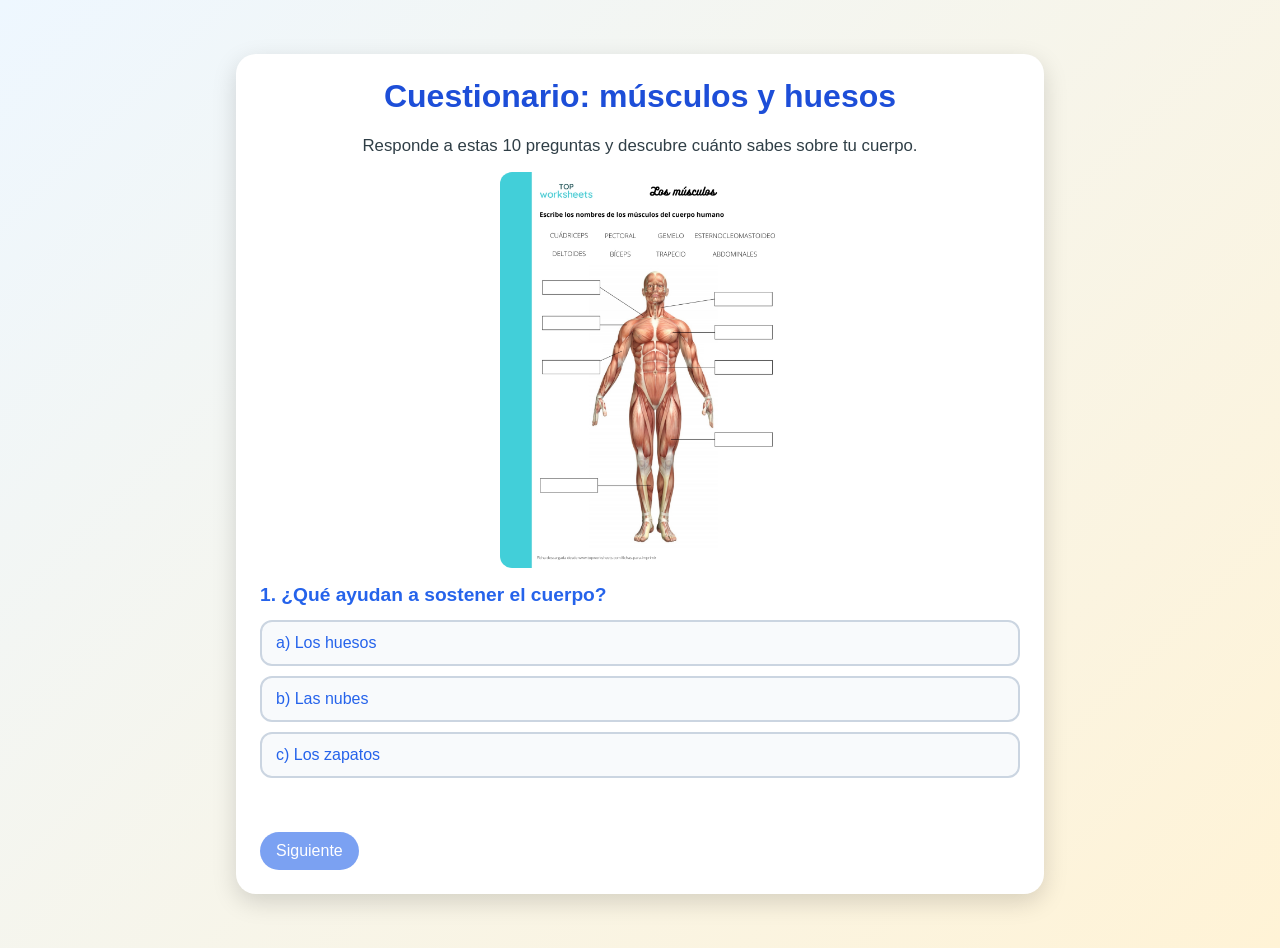
==== cuestionario.html @ 08a990bd "Finaliza ajustes de posiciones y tipografía en musculos.html" ====
<!DOCTYPE html>
<html lang="es">
<head>
  <meta charset="UTF-8">
  <meta name="viewport" content="width=device-width, initial-scale=1.0">
  <title>Cuestionario de músculos y huesos</title>
  <style>
    body {
      font-family: Arial, sans-serif;
      background: linear-gradient(135deg, #eef7ff, #fff3d6);
      color: #2f3e46;
      margin: 0;
      padding: 24px;
      display: flex;
      justify-content: center;
      align-items: center;
      min-height: 100vh;
    }

    .contenedor {
      background: white;
      border-radius: 20px;
      box-shadow: 0 8px 24px rgba(0, 0, 0, 0.15);
      width: min(90vw, 760px);
      padding: 24px;
    }

    h1 {
      margin-top: 0;
      text-align: center;
      color: #1d4ed8;
    }

    .intro {
      text-align: center;
      font-size: 1.05rem;
      margin-bottom: 16px;
    }

    .imagen {
      display: block;
      margin: 0 auto 16px;
      max-width: 280px;
      width: 100%;
      border-radius: 12px;
    }

    .pregunta {
      font-size: 1.2rem;
      font-weight: bold;
      margin-bottom: 14px;
      color: #2563eb;
    }

    .opciones {
      display: grid;
      gap: 10px;
    }

    .opcion {
      padding: 12px 14px;
      border: 2px solid #cbd5e1;
      border-radius: 12px;
      background: #f8fafc;
      cursor: pointer;
      font-size: 1rem;
      text-align: left;
      color: #2563eb;
    }

    .opcion:hover {
      background: #e0f2fe;
      border-color: #60a5fa;
    }

    .opcion.correcta {
      background: #dcfce7;
      border-color: #22c55e;
    }

    .opcion.incorrecta {
      background: #fee2e2;
      border-color: #ef4444;
    }

    .feedback {
      margin-top: 14px;
      font-weight: bold;
      min-height: 24px;
    }

    .acciones {
      display: flex;
      justify-content: space-between;
      gap: 10px;
      margin-top: 16px;
      flex-wrap: wrap;
    }

    button {
      border: none;
      border-radius: 999px;
      padding: 10px 16px;
      font-size: 1rem;
      cursor: pointer;
      background: #2563eb;
      color: white;
    }

    button:disabled {
      opacity: 0.6;
      cursor: not-allowed;
    }

    .resultado {
      display: none;
      text-align: center;
    }

    .resultado h2 {
      color: #1d4ed8;
    }

    .resultado p {
      font-size: 1.1rem;
    }
  </style>
</head>
<body>
  <main class="contenedor">
    <h1>Cuestionario: músculos y huesos</h1>
    <p class="intro">Responde a estas 10 preguntas y descubre cuánto sabes sobre tu cuerpo.</p>
    <img class="imagen" src="images/176289449-sistema-muscular-humano-esquema-y-plantilla-para-anatomía-lección-de-biología-frente-vista.jpg" alt="Ilustración más realista del cuerpo humano con músculos">

    <section id="quiz">
      <div id="pregunta" class="pregunta"></div>
      <div id="opciones" class="opciones"></div>
      <div id="feedback" class="feedback"></div>
      <div class="acciones">
        <button id="siguiente" type="button">Siguiente</button>
      </div>
    </section>

    <section id="resultado" class="resultado">
      <h2>¡Fin del cuestionario!</h2>
      <p id="mensajeResultado"></p>
      <button id="reiniciar" type="button">Volver a empezar</button>
    </section>
  </main>

  <script>
    const preguntas = [
      {
        pregunta: '¿Qué ayudan a sostener el cuerpo?',
        opciones: ['Los huesos', 'Las nubes', 'Los zapatos'],
        correcta: 0
      },
      {
        pregunta: '¿Qué nos ayudan a movernos?',
        opciones: ['Los músculos', 'Las puertas', 'Las estrellas'],
        correcta: 0
      },
      {
        pregunta: '¿Cuál de estos es un hueso?',
        opciones: ['Brazo', 'Pierna', 'Fémur'],
        correcta: 2
      },
      {
        pregunta: '¿Dónde está el cráneo?',
        opciones: ['En la cabeza', 'En la mano', 'En el pie'],
        correcta: 0
      },
      {
        pregunta: '¿Qué músculos usamos cuando levantamos un objeto?',
        opciones: ['Los músculos del brazo', 'Las orejas', 'La lengua'],
        correcta: 0
      },
      {
        pregunta: '¿Qué parte del cuerpo protege el cerebro?',
        opciones: ['La columna', 'El cráneo', 'La rodilla'],
        correcta: 1
      },
      {
        pregunta: '¿Qué hueso está en la espalda y nos ayuda a mantener el cuerpo recto?',
        opciones: ['La columna', 'El codo', 'El tobillo'],
        correcta: 0
      },
      {
        pregunta: '¿Qué músculo está en el brazo y nos ayuda a doblarlo?',
        opciones: ['El bíceps', 'El estómago', 'El ojo'],
        correcta: 0
      },
      {
        pregunta: '¿Qué huesos protegen los órganos del pecho?',
        opciones: ['Las costillas', 'Los dientes', 'Los dedos'],
        correcta: 0
      },
      {
        pregunta: '¿Qué pasa cuando movemos los músculos?',
        opciones: ['Nos movemos', 'Nos volvemos de piedra', 'Nos ponemos a dormir'],
        correcta: 0
      }
    ];

    const preguntaEl = document.getElementById('pregunta');
    const opcionesEl = document.getElementById('opciones');
    const feedbackEl = document.getElementById('feedback');
    const siguienteBtn = document.getElementById('siguiente');
    const quizEl = document.getElementById('quiz');
    const resultadoEl = document.getElementById('resultado');
    const mensajeResultadoEl = document.getElementById('mensajeResultado');
    const reiniciarBtn = document.getElementById('reiniciar');

    let indiceActual = 0;
    let aciertos = 0;
    let respuestaSeleccionada = false;

    function mostrarPregunta() {
      feedbackEl.textContent = '';
      respuestaSeleccionada = false;
      opcionesEl.innerHTML = '';
      const pregunta = preguntas[indiceActual];
      preguntaEl.textContent = `${indiceActual + 1}. ${pregunta.pregunta}`;

      pregunta.opciones.forEach((opcion, index) => {
        const boton = document.createElement('button');
        boton.className = 'opcion';
        boton.type = 'button';
        boton.textContent = `${String.fromCharCode(97 + index)}) ${opcion}`;
        boton.addEventListener('click', () => comprobarRespuesta(index, boton));
        opcionesEl.appendChild(boton);
      });

      siguienteBtn.disabled = true;
    }

    function comprobarRespuesta(index, boton) {
      if (respuestaSeleccionada) return;
      respuestaSeleccionada = true;
      const correcta = preguntas[indiceActual].correcta;

      Array.from(opcionesEl.children).forEach((botonOpcion, i) => {
        botonOpcion.disabled = true;
        if (i === correcta) {
          botonOpcion.classList.add('correcta');
        } else if (i === index) {
          botonOpcion.classList.add('incorrecta');
        }
      });

      if (index === correcta) {
        aciertos += 1;
        feedbackEl.textContent = '¡Correcto! Muy bien.';
      } else {
        feedbackEl.textContent = `No es correcto. La respuesta correcta era: ${String.fromCharCode(97 + correcta)}). ${preguntas[indiceActual].opciones[correcta]}`;
      }

      siguienteBtn.disabled = false;
    }

    function siguientePregunta() {
      indiceActual += 1;
      if (indiceActual < preguntas.length) {
        mostrarPregunta();
      } else {
        mostrarResultado();
      }
    }

    function mostrarResultado() {
      quizEl.style.display = 'none';
      resultadoEl.style.display = 'block';
      const porcentaje = Math.round((aciertos / preguntas.length) * 100);
      let mensaje = '';

      if (porcentaje === 100) {
        mensaje = '¡Fantástico! Has acertado todas las preguntas.';
      } else if (porcentaje >= 70) {
        mensaje = '¡Muy bien! Has aprendido mucho sobre músculos y huesos.';
      } else {
        mensaje = '¡Sigue practicando! Puedes volver a intentarlo.';
      }

      mensajeResultadoEl.textContent = `Has acertado ${aciertos} de ${preguntas.length} preguntas (${porcentaje}%). ${mensaje}`;
    }

    function reiniciarQuiz() {
      indiceActual = 0;
      aciertos = 0;
      quizEl.style.display = 'block';
      resultadoEl.style.display = 'none';
      mostrarPregunta();
    }

    siguienteBtn.addEventListener('click', siguientePregunta);
    reiniciarBtn.addEventListener('click', reiniciarQuiz);
    mostrarPregunta();
  </script>
</body>
</html>
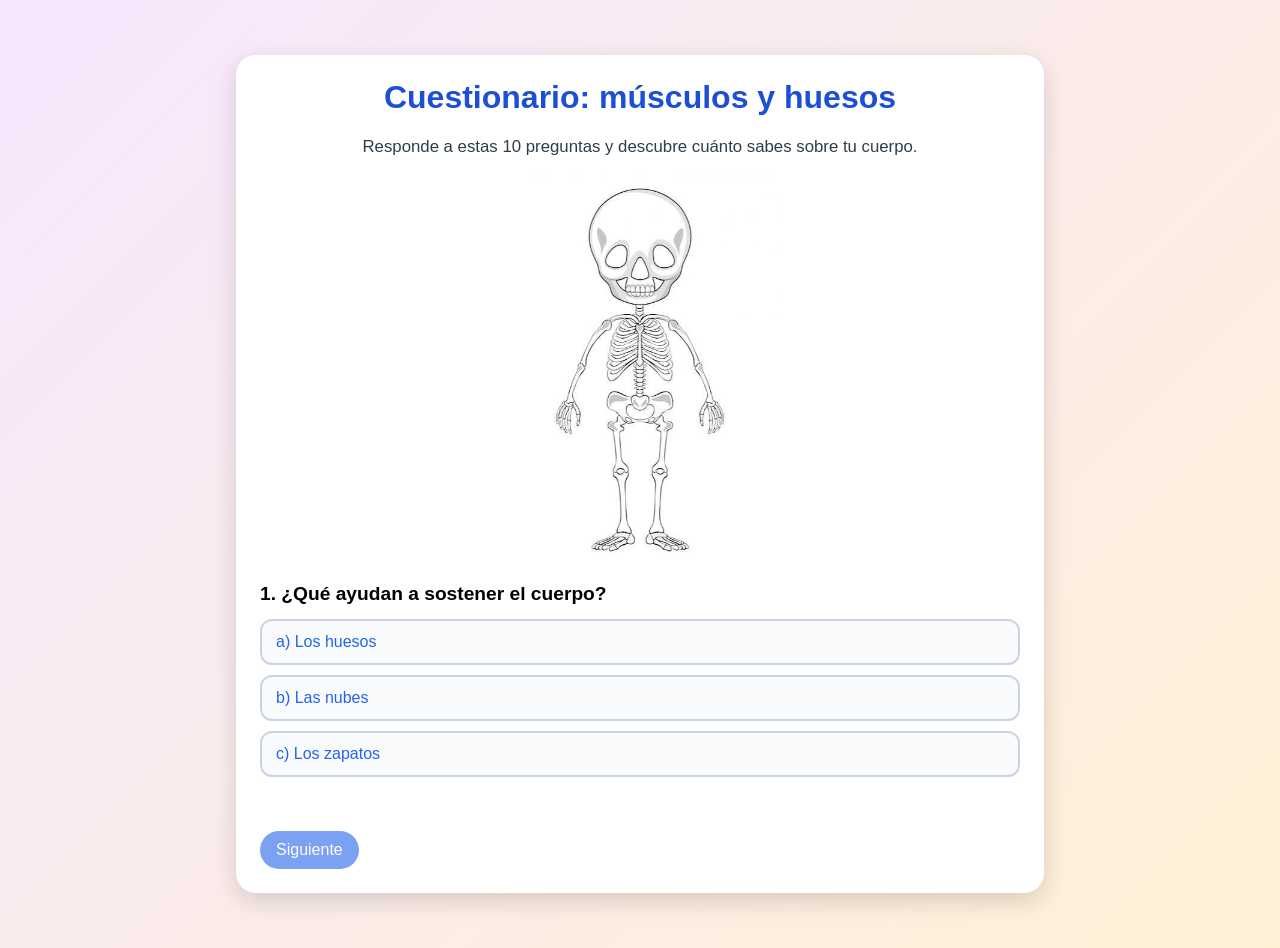
==== commit 7ad6da1f: "Afegit README i actualitzat el qüestionari amb les imatges corresponents" ====
--- a/cuestionario.html
+++ b/cuestionario.html
@@ -7,7 +7,7 @@
   <style>
     body {
       font-family: Arial, sans-serif;
-      background: linear-gradient(135deg, #eef7ff, #fff3d6);
+      background: linear-gradient(135deg, #f7e7ff, #fff1d6);
       color: #2f3e46;
       margin: 0;
       padding: 24px;
@@ -49,7 +49,7 @@
       font-size: 1.2rem;
       font-weight: bold;
       margin-bottom: 14px;
-      color: #2563eb;
+      color: #000000;
     }
 
     .opciones {
@@ -130,7 +130,7 @@
   <main class="contenedor">
     <h1>Cuestionario: músculos y huesos</h1>
     <p class="intro">Responde a estas 10 preguntas y descubre cuánto sabes sobre tu cuerpo.</p>
-    <img class="imagen" src="images/176289449-sistema-muscular-humano-esquema-y-plantilla-para-anatomía-lección-de-biología-frente-vista.jpg" alt="Ilustración más realista del cuerpo humano con músculos">
+    <img id="imagenPregunta" class="imagen" src="images/esqueleto.jpg" alt="Imagen de un esqueleto">
 
     <section id="quiz">
       <div id="pregunta" class="pregunta"></div>
@@ -153,52 +153,72 @@
       {
         pregunta: '¿Qué ayudan a sostener el cuerpo?',
         opciones: ['Los huesos', 'Las nubes', 'Los zapatos'],
-        correcta: 0
+        correcta: 0,
+        imagen: 'images/esqueleto.jpg',
+        alt: 'Imagen de un esqueleto'
       },
       {
         pregunta: '¿Qué nos ayudan a movernos?',
         opciones: ['Los músculos', 'Las puertas', 'Las estrellas'],
-        correcta: 0
+        correcta: 0,
+        imagen: 'images/176289449-sistema-muscular-humano-esquema-y-plantilla-para-anatomía-lección-de-biología-frente-vista.jpg',
+        alt: 'Ilustración más realista del cuerpo humano con músculos'
       },
       {
         pregunta: '¿Cuál de estos es un hueso?',
         opciones: ['Brazo', 'Pierna', 'Fémur'],
-        correcta: 2
+        correcta: 2,
+        imagen: 'images/huesos.jpg',
+        alt: 'Imagen de un hueso'
       },
       {
         pregunta: '¿Dónde está el cráneo?',
         opciones: ['En la cabeza', 'En la mano', 'En el pie'],
-        correcta: 0
+        correcta: 0,
+        imagen: 'images/niño.jpg',
+        alt: 'Imagen del cuerpo de un niño'
       },
       {
         pregunta: '¿Qué músculos usamos cuando levantamos un objeto?',
         opciones: ['Los músculos del brazo', 'Las orejas', 'La lengua'],
-        correcta: 0
+        correcta: 0,
+        imagen: 'images/levantando  vaso.jpg',
+        alt: 'Persona levantando una caja'
       },
       {
         pregunta: '¿Qué parte del cuerpo protege el cerebro?',
         opciones: ['La columna', 'El cráneo', 'La rodilla'],
-        correcta: 1
+        correcta: 1,
+        imagen: 'images/cerebro.jpg',
+        alt: 'Imagen de un cerebro'
       },
       {
         pregunta: '¿Qué hueso está en la espalda y nos ayuda a mantener el cuerpo recto?',
         opciones: ['La columna', 'El codo', 'El tobillo'],
-        correcta: 0
+        correcta: 0,
+        imagen: 'images/esqueleto.jpg',
+        alt: 'Imagen de un esqueleto'
       },
       {
         pregunta: '¿Qué músculo está en el brazo y nos ayuda a doblarlo?',
         opciones: ['El bíceps', 'El estómago', 'El ojo'],
-        correcta: 0
+        correcta: 0,
+        imagen: 'images/levantando  vaso.jpg',
+        alt: 'Imagen de alguien levantando un vaso'
       },
       {
         pregunta: '¿Qué huesos protegen los órganos del pecho?',
         opciones: ['Las costillas', 'Los dientes', 'Los dedos'],
-        correcta: 0
+        correcta: 0,
+        imagen: 'images/esqueleto.jpg',
+        alt: 'Imagen de un esqueleto'
       },
       {
         pregunta: '¿Qué pasa cuando movemos los músculos?',
         opciones: ['Nos movemos', 'Nos volvemos de piedra', 'Nos ponemos a dormir'],
-        correcta: 0
+        correcta: 0,
+        imagen: 'images/niño.jpg',
+        alt: 'Imagen de un niño'
       }
     ];
 
@@ -210,6 +230,7 @@
     const resultadoEl = document.getElementById('resultado');
     const mensajeResultadoEl = document.getElementById('mensajeResultado');
     const reiniciarBtn = document.getElementById('reiniciar');
+    const imagenPreguntaEl = document.getElementById('imagenPregunta');
 
     let indiceActual = 0;
     let aciertos = 0;
@@ -231,6 +252,8 @@
         opcionesEl.appendChild(boton);
       });
 
+      imagenPreguntaEl.src = pregunta.imagen || 'images/176289449-sistema-muscular-humano-esquema-y-plantilla-para-anatomía-lección-de-biología-frente-vista.jpg';
+      imagenPreguntaEl.alt = pregunta.alt || 'Imagen de referencia para la pregunta';
       siguienteBtn.disabled = true;
     }
 
@@ -282,6 +305,15 @@
       }
 
       mensajeResultadoEl.textContent = `Has acertado ${aciertos} de ${preguntas.length} preguntas (${porcentaje}%). ${mensaje}`;
+      const imagenExistente = resultadoEl.querySelector('img');
+      if (imagenExistente) {
+        imagenExistente.remove();
+      }
+      const imagenResultado = document.createElement('img');
+      imagenResultado.src = 'images/celebrando.jpg';
+      imagenResultado.alt = 'Celebrando';
+      imagenResultado.className = 'imagen';
+      resultadoEl.appendChild(imagenResultado);
     }
 
     function reiniciarQuiz() {
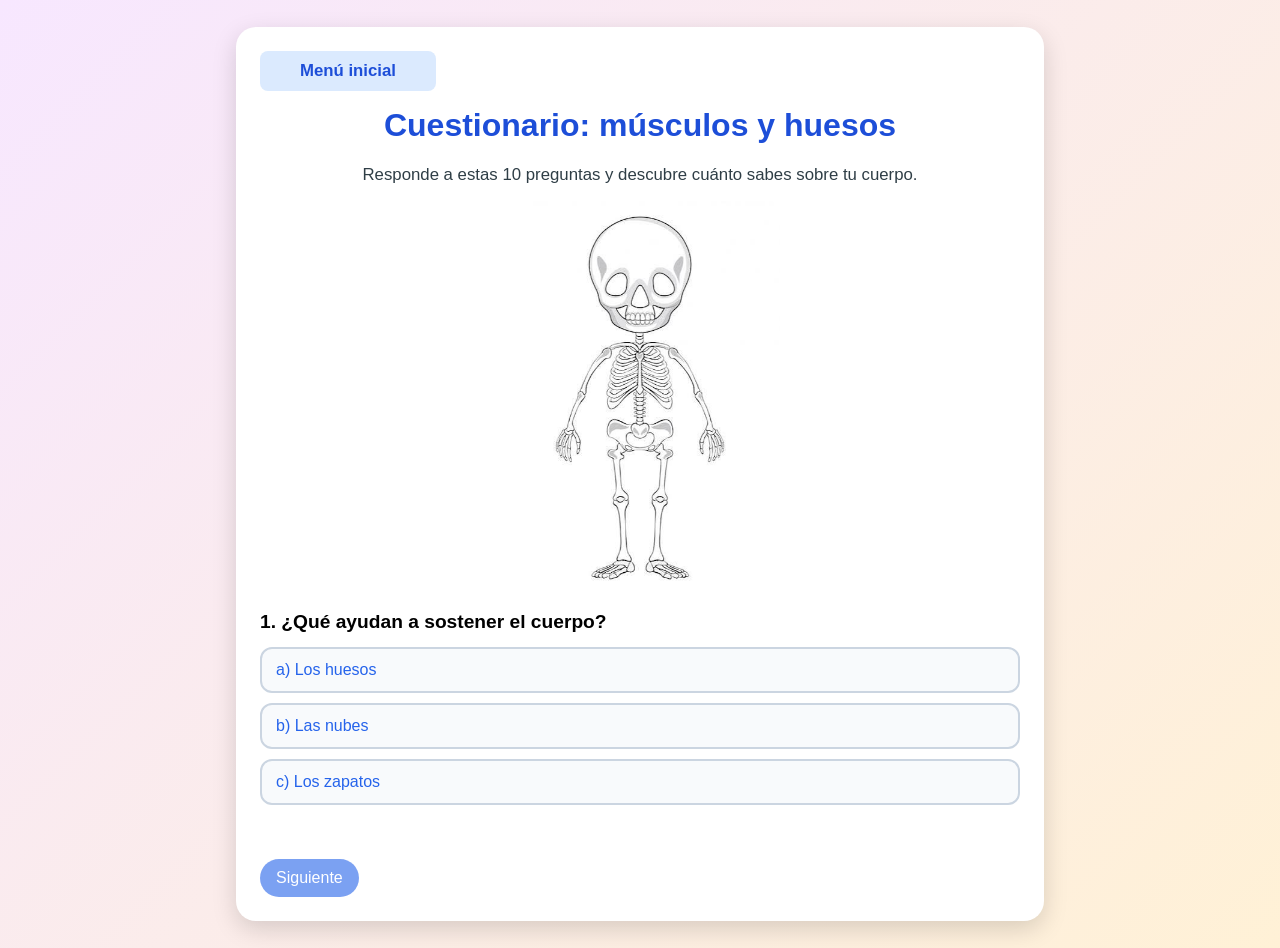
==== commit 729495c9: "Actualizar actividades y recursos del proyecto de cuerpo humano" ====
--- a/cuestionario.html
+++ b/cuestionario.html
@@ -25,6 +25,25 @@
       padding: 24px;
     }
 
+    .menu-inicial {
+      display: inline-block;
+      margin-bottom: 16px;
+      background-color: #dbeafe;
+      color: #1d4ed8;
+      text-decoration: none;
+      font-weight: bold;
+      font-size: 1.05rem;
+      padding: 10px 18px;
+      border-radius: 8px;
+      min-width: 140px;
+      text-align: center;
+    }
+
+    .menu-inicial:hover {
+      background-color: #bfdbfe;
+      text-decoration: none;
+    }
+
     h1 {
       margin-top: 0;
       text-align: center;
@@ -128,9 +147,10 @@
 </head>
 <body>
   <main class="contenedor">
+    <a class="menu-inicial" href="index.html">Menú inicial</a>
     <h1>Cuestionario: músculos y huesos</h1>
     <p class="intro">Responde a estas 10 preguntas y descubre cuánto sabes sobre tu cuerpo.</p>
-    <img id="imagenPregunta" class="imagen" src="images/esqueleto.jpg" alt="Imagen de un esqueleto">
+    <img id="imagenPregunta" class="imagen" src="[data-uri]" alt="Imagen de un esqueleto">
 
     <section id="quiz">
       <div id="pregunta" class="pregunta"></div>
@@ -154,70 +174,70 @@
         pregunta: '¿Qué ayudan a sostener el cuerpo?',
         opciones: ['Los huesos', 'Las nubes', 'Los zapatos'],
         correcta: 0,
-        imagen: 'images/esqueleto.jpg',
+        imagen: '[data-uri]',
         alt: 'Imagen de un esqueleto'
       },
       {
         pregunta: '¿Qué nos ayudan a movernos?',
         opciones: ['Los músculos', 'Las puertas', 'Las estrellas'],
         correcta: 0,
-        imagen: 'images/176289449-sistema-muscular-humano-esquema-y-plantilla-para-anatomía-lección-de-biología-frente-vista.jpg',
+        imagen: '[data-uri]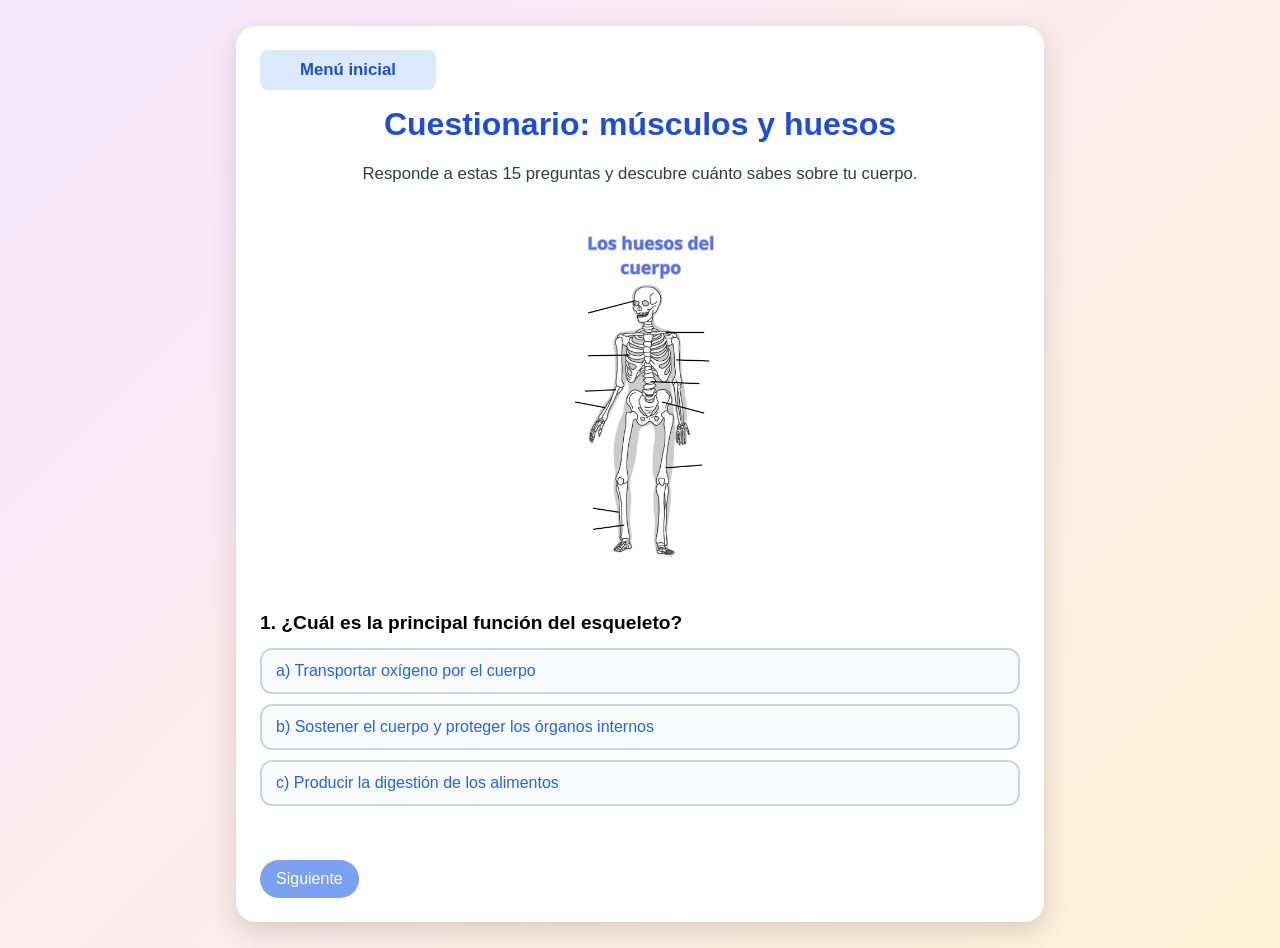
==== commit cd367ee9: "Actualiza cuestionario, README y actividades del cuerpo humano" ====
--- a/cuestionario.html
+++ b/cuestionario.html
@@ -1,4 +1,4 @@
-<!DOCTYPE html>
+﻿<!DOCTYPE html>
 <html lang="es">
 <head>
   <meta charset="UTF-8">
@@ -149,8 +149,8 @@
   <main class="contenedor">
     <a class="menu-inicial" href="index.html">Menú inicial</a>
     <h1>Cuestionario: músculos y huesos</h1>
-    <p class="intro">Responde a estas 10 preguntas y descubre cuánto sabes sobre tu cuerpo.</p>
-    <img id="imagenPregunta" class="imagen" src="[data-uri]" alt="Imagen de un esqueleto">
+    <p class="intro">Responde a estas 15 preguntas y descubre cuánto sabes sobre tu cuerpo.</p>
+    <img id="imagenPregunta" class="imagen" src="images/esqueleto.jpg" alt="Imagen de referencia para la pregunta">
 
     <section id="quiz">
       <div id="pregunta" class="pregunta"></div>
@@ -169,76 +169,111 @@
   </main>
 
   <script>
-    const preguntas = [
-      {
-        pregunta: '¿Qué ayudan a sostener el cuerpo?',
-        opciones: ['Los huesos', 'Las nubes', 'Los zapatos'],
-        correcta: 0,
-        imagen: '[data-uri]',
-        alt: 'Imagen de un esqueleto'
-      },
-      {
-        pregunta: '¿Qué nos ayudan a movernos?',
-        opciones: ['Los músculos', 'Las puertas', 'Las estrellas'],
-        correcta: 0,
-        imagen: '[data-uri]